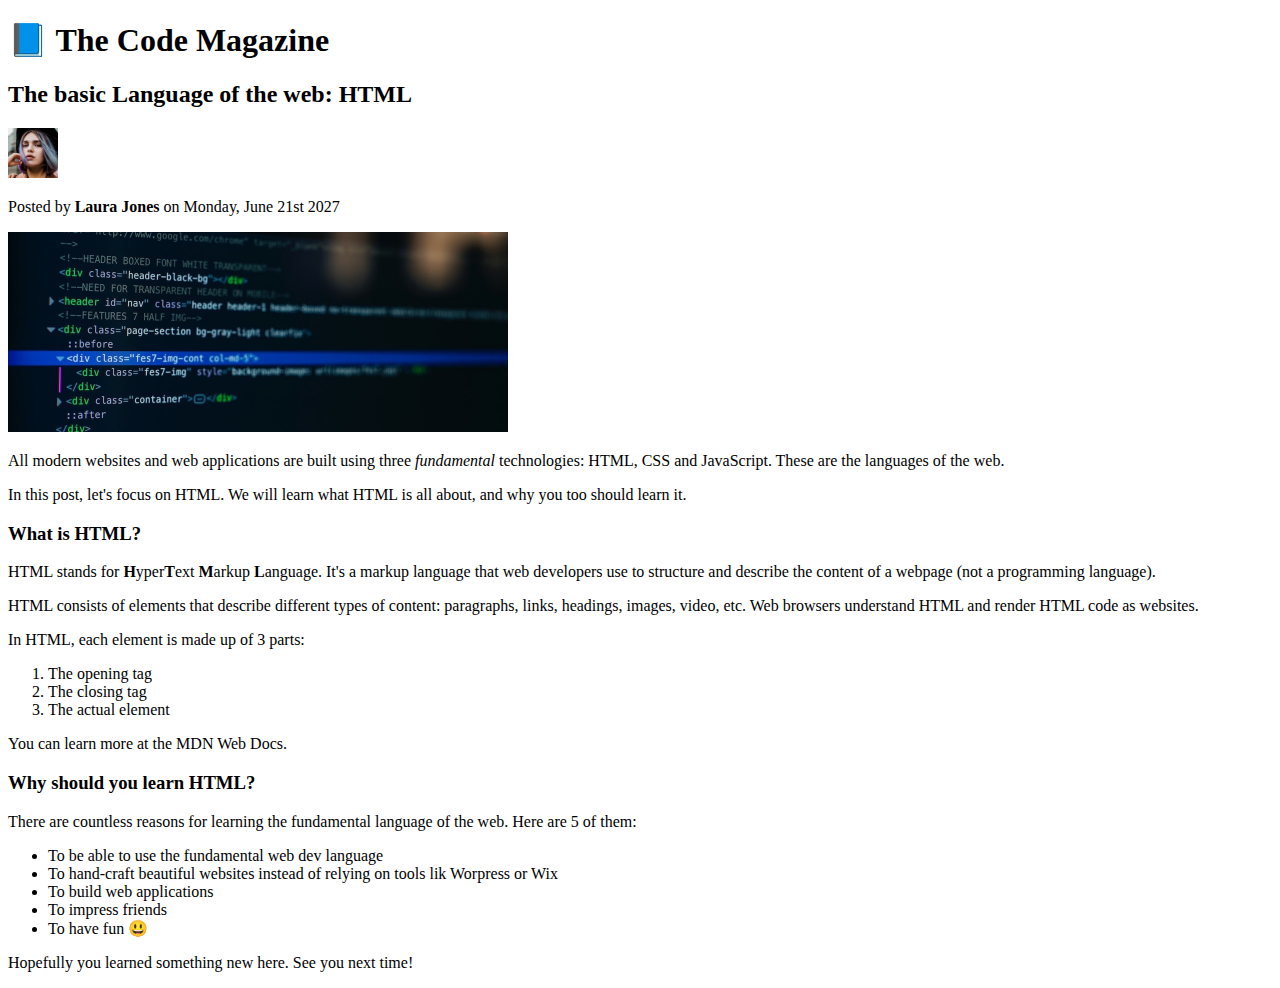
==== index.html @ 5404f1d6 "First commit" ====
<!DOCTYPE html>
<html lang="en">
  <head>
    <meta charset="UTF-8" />
    <title>The basic Language of the web: HTML</title>
  </head>

  <body>
    <h1>📘 The Code Magazine</h1>

    <h2>The basic Language of the web: HTML</h2>

    <img src="laura-jones.jpg" alt="Picture of Laura Jones" height="50" width="50" />

    <p>Posted by <strong>Laura Jones</strong> on Monday, June 21st 2027</p>
    <img src="post-img.jpg" alt="HTML Code on a screen" width="500" height="200" />
    <p>
      All modern websites and web applications are built using three
      <em>fundamental</em>
      technologies: HTML, CSS and JavaScript. These are the languages of the web.
    </p>

    <p>
      In this post, let's focus on HTML. We will learn what HTML is all about, and why you too
      should learn it.
    </p>

    <h3>What is HTML?</h3>

    <p>
      HTML stands for <strong>H</strong>yper<strong>T</strong>ext <strong>M</strong>arkup
      <strong>L</strong>anguage. It's a markup language that web developers use to structure and
      describe the content of a webpage (not a programming language).
    </p>

    <p>
      HTML consists of elements that describe different types of content: paragraphs, links,
      headings, images, video, etc. Web browsers understand HTML and render HTML code as websites.
    </p>
    <p>In HTML, each element is made up of 3 parts:</p>
    <ol>
      <li>The opening tag</li>
      <li>The closing tag</li>
      <li>The actual element</li>
    </ol>
    <p>You can learn more at the MDN Web Docs.</p>

    <h3>Why should you learn HTML?</h3>

    <p>
      There are countless reasons for learning the fundamental language of the web. Here are 5 of
      them:
    </p>

    <ul>
      <li>To be able to use the fundamental web dev language</li>
      <li>To hand-craft beautiful websites instead of relying on tools lik Worpress or Wix</li>
      <li>To build web applications</li>
      <li>To impress friends</li>
      <li>To have fun 😃</li>
    </ul>

    <p>Hopefully you learned something new here. See you next time!</p>
  </body>
</html>
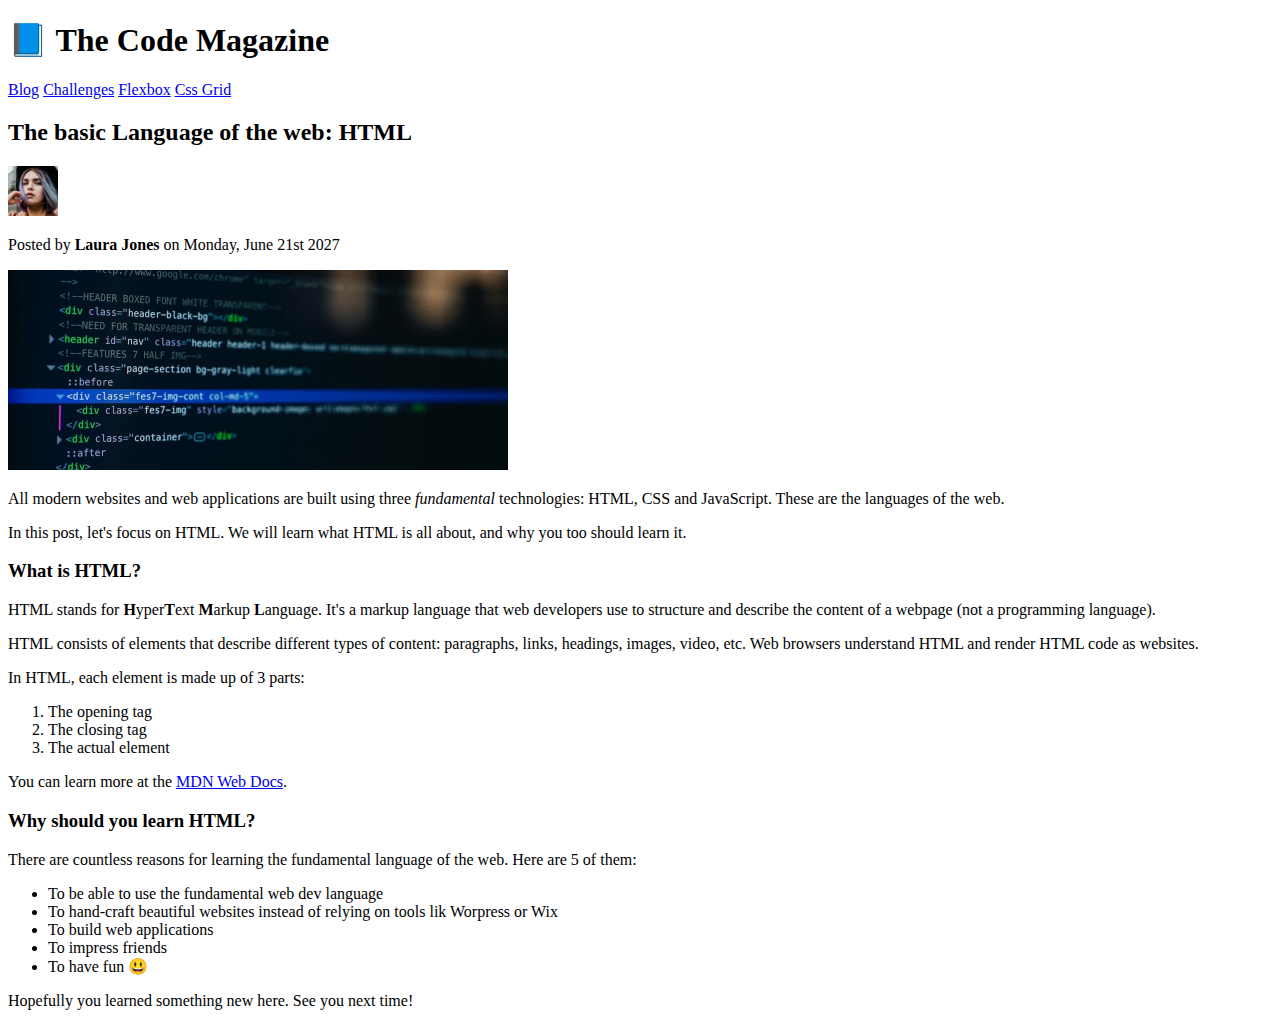
==== commit ba490372: "Hyperlinks inserted" ====
--- a/index.html
+++ b/index.html
@@ -7,6 +7,11 @@
 
   <body>
     <h1>📘 The Code Magazine</h1>
+
+    <a href="blog.html">Blog</a>
+    <a href="#">Challenges</a>
+    <a href="#">Flexbox</a>
+    <a href="#">Css Grid</a>
 
     <h2>The basic Language of the web: HTML</h2>
 
@@ -43,7 +48,11 @@
       <li>The closing tag</li>
       <li>The actual element</li>
     </ol>
-    <p>You can learn more at the MDN Web Docs.</p>
+
+    <p>
+      You can learn more at the
+      <a href="https://developer.mozilla.org/en-US/docs/Web/HTML" target="_blank">MDN Web Docs</a>.
+    </p>
 
     <h3>Why should you learn HTML?</h3>
 
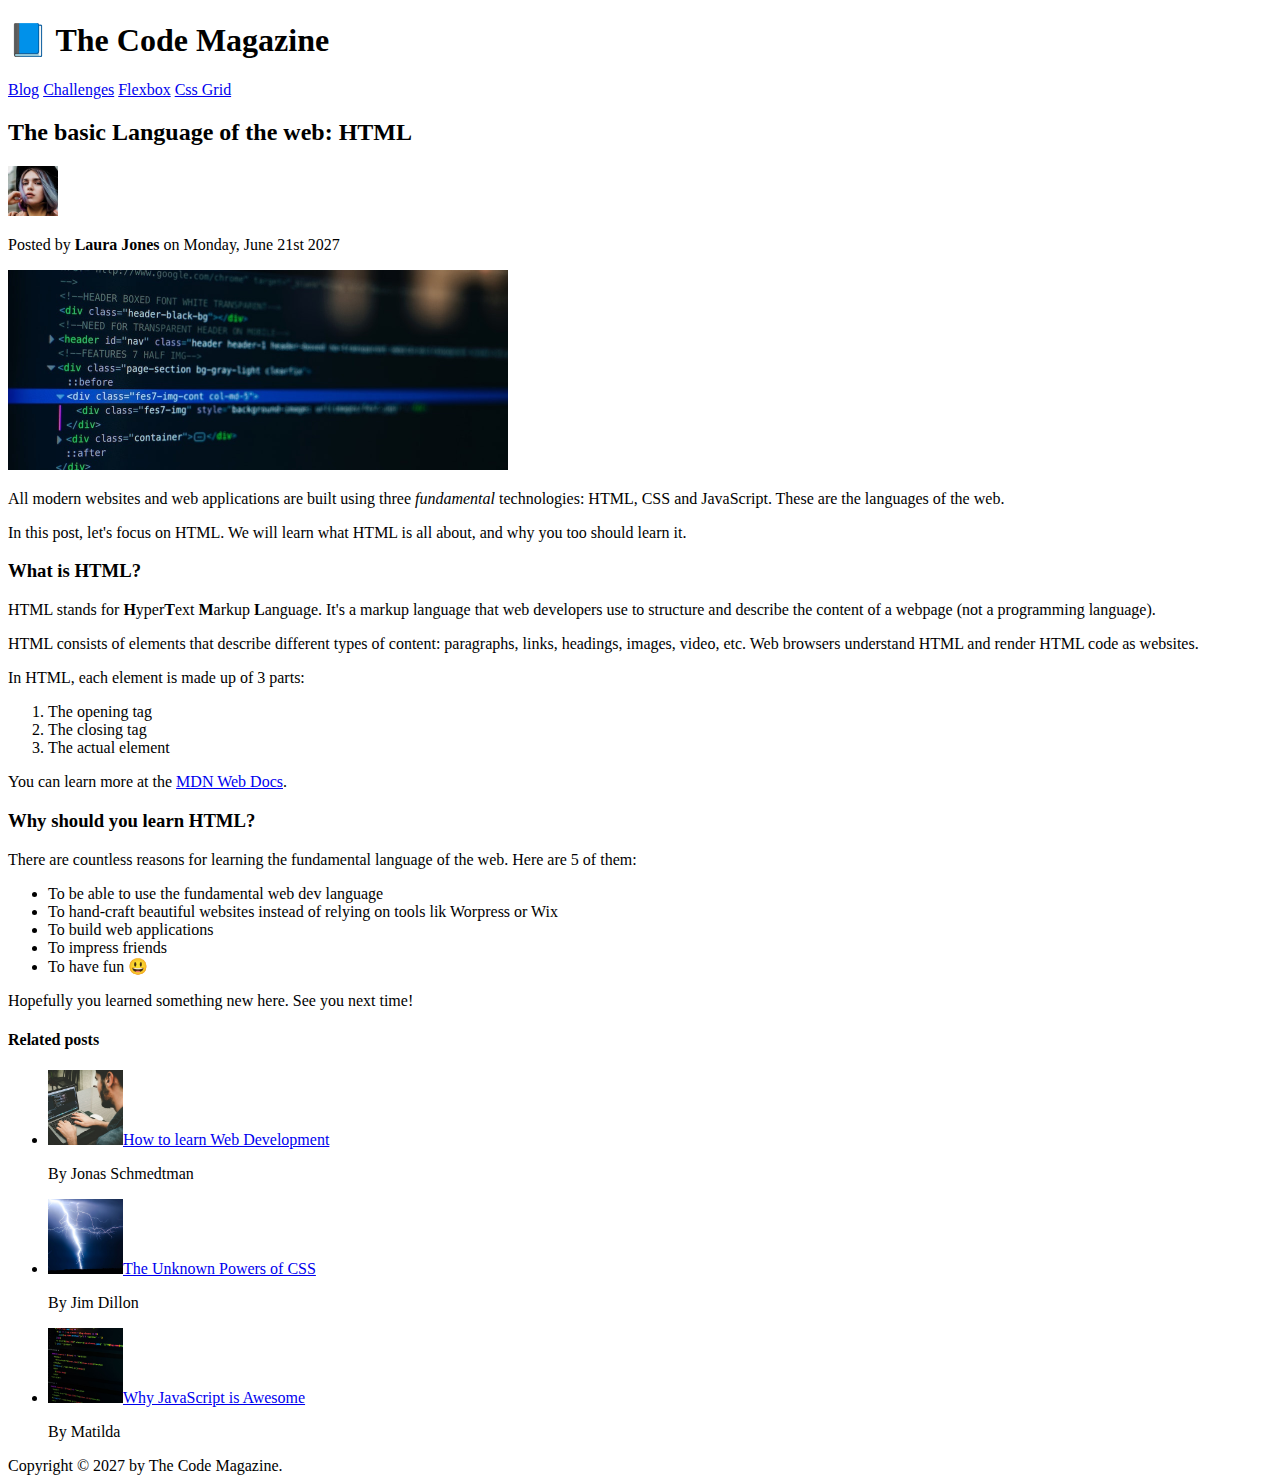
==== commit 3075205a: "Structuring page and added <aside>" ====
--- a/index.html
+++ b/index.html
@@ -6,69 +6,89 @@
   </head>
 
   <body>
-    <h1>📘 The Code Magazine</h1>
+    <header>
+      <h1>📘 The Code Magazine</h1>
 
-    <a href="blog.html">Blog</a>
-    <a href="#">Challenges</a>
-    <a href="#">Flexbox</a>
-    <a href="#">Css Grid</a>
+      <nav>
+        <a href="blog.html">Blog</a>
+        <a href="#">Challenges</a>
+        <a href="#">Flexbox</a>
+        <a href="#">Css Grid</a>
+      </nav>
+    </header>
 
-    <h2>The basic Language of the web: HTML</h2>
+    <article>
+      <h2>The basic Language of the web: HTML</h2>
 
-    <img src="laura-jones.jpg" alt="Picture of Laura Jones" height="50" width="50" />
+      <img src="img/laura-jones.jpg" alt="Picture of Laura Jones" height="50" width="50" />
 
-    <p>Posted by <strong>Laura Jones</strong> on Monday, June 21st 2027</p>
-    <img src="post-img.jpg" alt="HTML Code on a screen" width="500" height="200" />
-    <p>
-      All modern websites and web applications are built using three
-      <em>fundamental</em>
-      technologies: HTML, CSS and JavaScript. These are the languages of the web.
-    </p>
+      <p>Posted by <strong>Laura Jones</strong> on Monday, June 21st 2027</p>
+      <img src="img/post-img.jpg" alt="HTML Code on a screen" width="500" height="200" />
+      <p>
+        All modern websites and web applications are built using three
+        <em>fundamental</em>
+        technologies: HTML, CSS and JavaScript. These are the languages of the web.
+      </p>
 
-    <p>
-      In this post, let's focus on HTML. We will learn what HTML is all about, and why you too
-      should learn it.
-    </p>
+      <p>In this post, let's focus on HTML. We will learn what HTML is all about, and why you too should learn it.</p>
 
-    <h3>What is HTML?</h3>
+      <h3>What is HTML?</h3>
 
-    <p>
-      HTML stands for <strong>H</strong>yper<strong>T</strong>ext <strong>M</strong>arkup
-      <strong>L</strong>anguage. It's a markup language that web developers use to structure and
-      describe the content of a webpage (not a programming language).
-    </p>
+      <p>
+        HTML stands for <strong>H</strong>yper<strong>T</strong>ext <strong>M</strong>arkup <strong>L</strong>anguage.
+        It's a markup language that web developers use to structure and describe the content of a webpage (not a
+        programming language).
+      </p>
 
-    <p>
-      HTML consists of elements that describe different types of content: paragraphs, links,
-      headings, images, video, etc. Web browsers understand HTML and render HTML code as websites.
-    </p>
-    <p>In HTML, each element is made up of 3 parts:</p>
-    <ol>
-      <li>The opening tag</li>
-      <li>The closing tag</li>
-      <li>The actual element</li>
-    </ol>
+      <p>
+        HTML consists of elements that describe different types of content: paragraphs, links, headings, images, video,
+        etc. Web browsers understand HTML and render HTML code as websites.
+      </p>
+      <p>In HTML, each element is made up of 3 parts:</p>
+      <ol>
+        <li>The opening tag</li>
+        <li>The closing tag</li>
+        <li>The actual element</li>
+      </ol>
 
-    <p>
-      You can learn more at the
-      <a href="https://developer.mozilla.org/en-US/docs/Web/HTML" target="_blank">MDN Web Docs</a>.
-    </p>
+      <p>
+        You can learn more at the
+        <a href="https://developer.mozilla.org/en-US/docs/Web/HTML" target="_blank">MDN Web Docs</a>.
+      </p>
 
-    <h3>Why should you learn HTML?</h3>
+      <h3>Why should you learn HTML?</h3>
 
-    <p>
-      There are countless reasons for learning the fundamental language of the web. Here are 5 of
-      them:
-    </p>
+      <p>There are countless reasons for learning the fundamental language of the web. Here are 5 of them:</p>
 
-    <ul>
-      <li>To be able to use the fundamental web dev language</li>
-      <li>To hand-craft beautiful websites instead of relying on tools lik Worpress or Wix</li>
-      <li>To build web applications</li>
-      <li>To impress friends</li>
-      <li>To have fun 😃</li>
-    </ul>
+      <ul>
+        <li>To be able to use the fundamental web dev language</li>
+        <li>To hand-craft beautiful websites instead of relying on tools lik Worpress or Wix</li>
+        <li>To build web applications</li>
+        <li>To impress friends</li>
+        <li>To have fun 😃</li>
+      </ul>
+      <p>Hopefully you learned something new here. See you next time!</p>
+    </article>
+    <aside>
+      <h4>Related posts</h4>
+      <ul>
+        <li>
+          <img src="img/related-1.jpg" alt="Person programming" width="75" height="75" /><a href="#"
+            >How to learn Web Development</a
+          >
+          <p>By Jonas Schmedtman</p>
+        </li>
+        <li>
+          <img src="img/related-2.jpg" alt="" width="75" height="75" /><a href="#">The Unknown Powers of CSS</a>
+          <p>By Jim Dillon</p>
+        </li>
+        <li>
+          <img src="img/related-3.jpg" alt="" width="75" height="75" /><a href="#">Why JavaScript is Awesome</a>
+          <p>By Matilda</p>
+        </li>
+      </ul>
+    </aside>
 
-    <p>Hopefully you learned something new here. See you next time!</p>
+    <footer>Copyright &copy; 2027 by The Code Magazine.</footer>
   </body>
 </html>
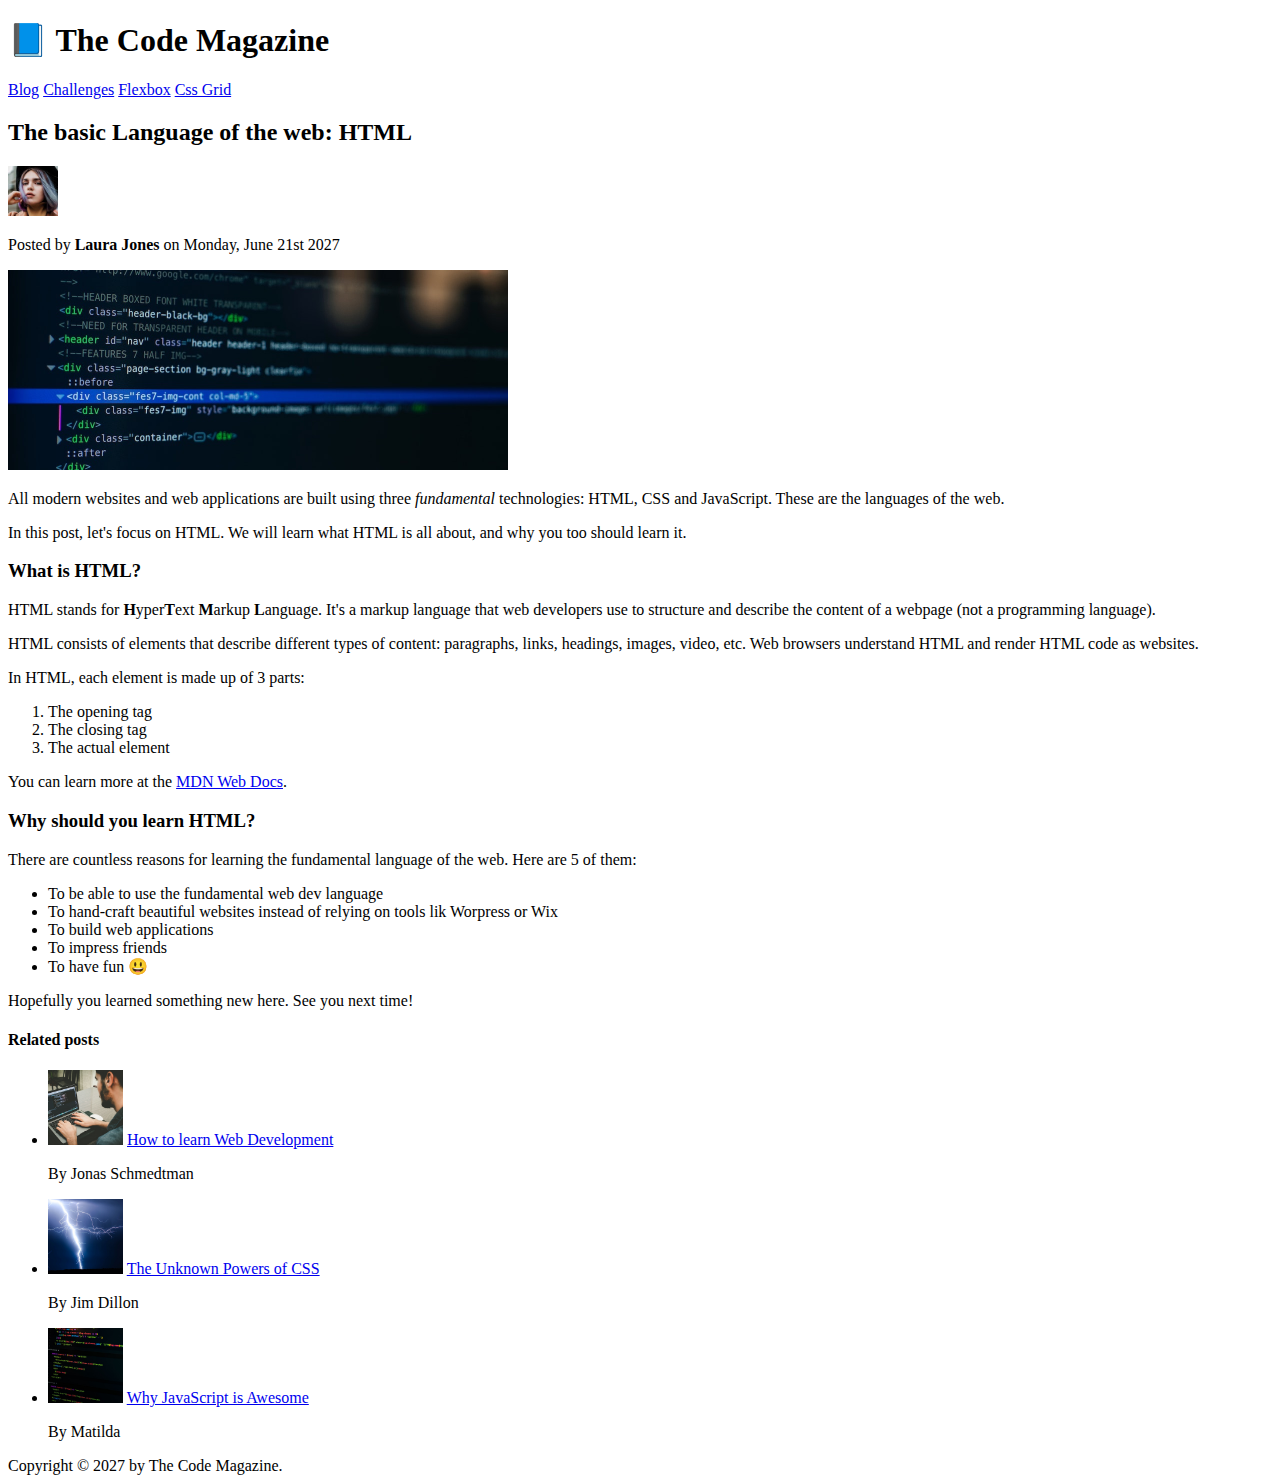
==== commit c7677322: "Minor indantation" ====
--- a/index.html
+++ b/index.html
@@ -11,7 +11,7 @@
 
       <nav>
         <a href="blog.html">Blog</a>
-        <a href="#">Challenges</a>
+        <a href="challenges.html">Challenges</a>
         <a href="#">Flexbox</a>
         <a href="#">Css Grid</a>
       </nav>
@@ -73,17 +73,18 @@
       <h4>Related posts</h4>
       <ul>
         <li>
-          <img src="img/related-1.jpg" alt="Person programming" width="75" height="75" /><a href="#"
-            >How to learn Web Development</a
-          >
+          <img src="img/related-1.jpg" alt="Person programming" width="75" height="75" />
+          <a href="#">How to learn Web Development</a>
           <p>By Jonas Schmedtman</p>
         </li>
         <li>
-          <img src="img/related-2.jpg" alt="" width="75" height="75" /><a href="#">The Unknown Powers of CSS</a>
+          <img src="img/related-2.jpg" alt="Lightning" width="75" height="75" />
+          <a href="#">The Unknown Powers of CSS</a>
           <p>By Jim Dillon</p>
         </li>
         <li>
-          <img src="img/related-3.jpg" alt="" width="75" height="75" /><a href="#">Why JavaScript is Awesome</a>
+          <img src="img/related-3.jpg" alt="JavaScript code on a screen" width="75" height="75" />
+          <a href="#">Why JavaScript is Awesome</a>
           <p>By Matilda</p>
         </li>
       </ul>
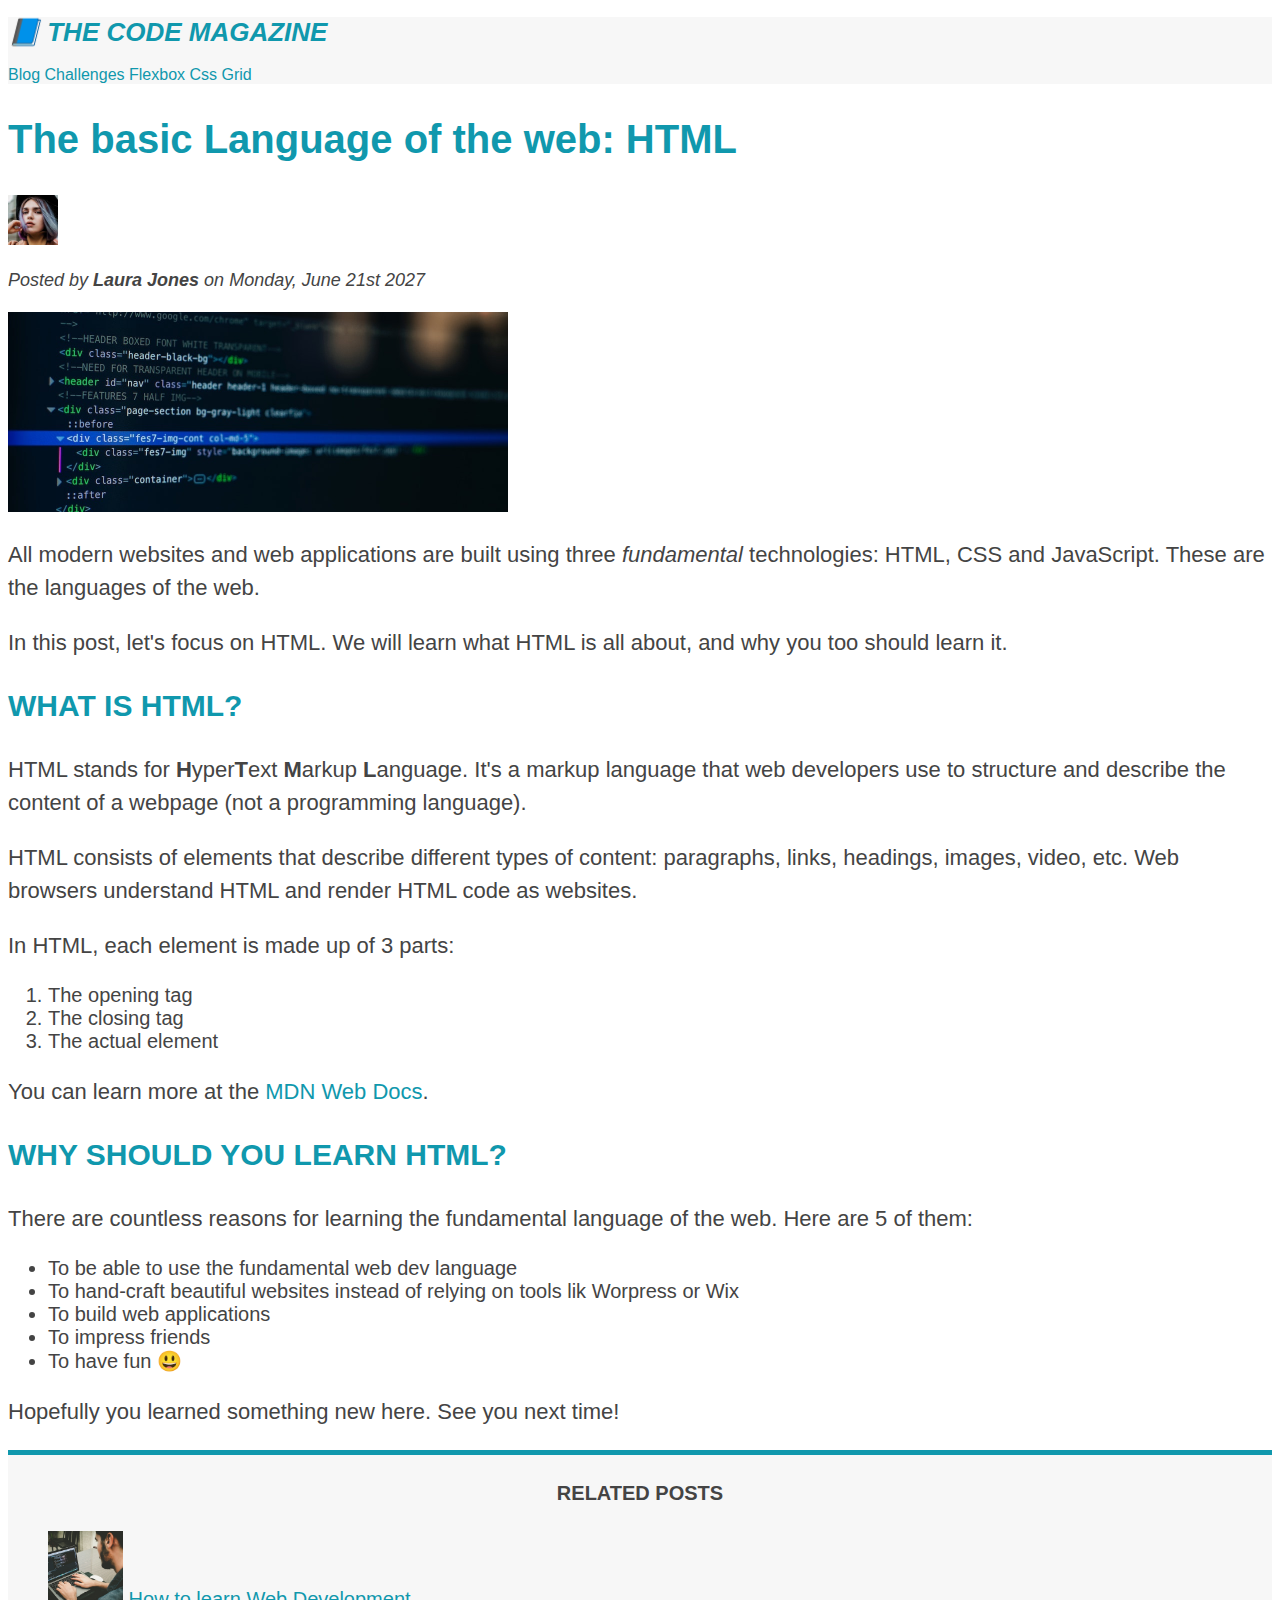
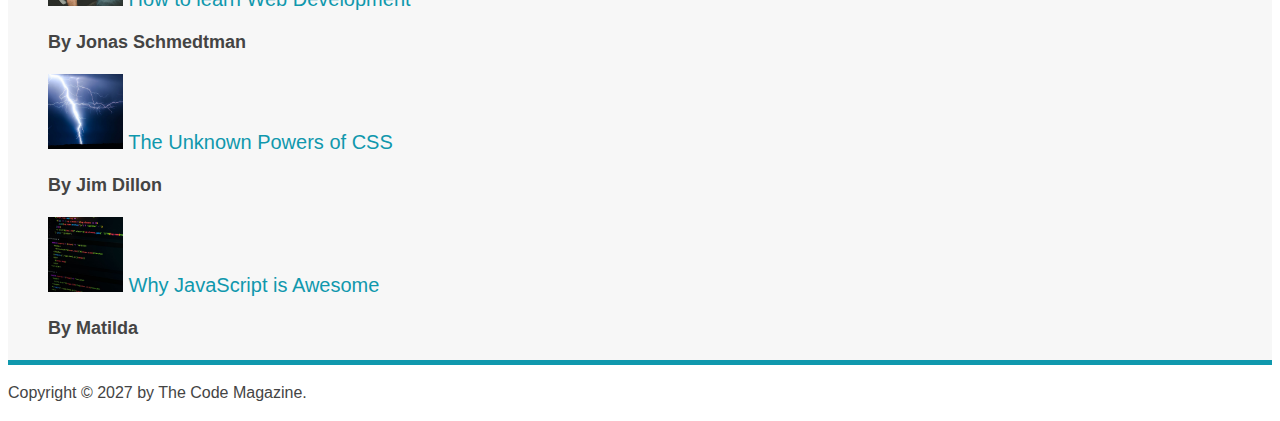
==== commit 918a35d4: "Style added" ====
--- a/index.html
+++ b/index.html
@@ -2,11 +2,13 @@
 <html lang="en">
   <head>
     <meta charset="UTF-8" />
+    <link href="style.css" rel="stylesheet" />
+
     <title>The basic Language of the web: HTML</title>
   </head>
 
   <body>
-    <header>
+    <header class="main-header">
       <h1>📘 The Code Magazine</h1>
 
       <nav>
@@ -18,12 +20,15 @@
     </header>
 
     <article>
-      <h2>The basic Language of the web: HTML</h2>
+      <header>
+        <h2>The basic Language of the web: HTML</h2>
 
-      <img src="img/laura-jones.jpg" alt="Picture of Laura Jones" height="50" width="50" />
+        <img src="img/laura-jones.jpg" alt="Picture of Laura Jones" height="50" width="50" />
 
-      <p>Posted by <strong>Laura Jones</strong> on Monday, June 21st 2027</p>
-      <img src="img/post-img.jpg" alt="HTML Code on a screen" width="500" height="200" />
+        <p id="author">Posted by <strong>Laura Jones</strong> on Monday, June 21st 2027</p>
+        <img src="img/post-img.jpg" alt="HTML Code on a screen" width="500" height="200" />
+      </header>
+
       <p>
         All modern websites and web applications are built using three
         <em>fundamental</em>
@@ -69,27 +74,30 @@
       </ul>
       <p>Hopefully you learned something new here. See you next time!</p>
     </article>
+
     <aside>
       <h4>Related posts</h4>
-      <ul>
+      <ul class="related">
         <li>
           <img src="img/related-1.jpg" alt="Person programming" width="75" height="75" />
           <a href="#">How to learn Web Development</a>
-          <p>By Jonas Schmedtman</p>
+          <p class="related-author">By Jonas Schmedtman</p>
         </li>
         <li>
           <img src="img/related-2.jpg" alt="Lightning" width="75" height="75" />
           <a href="#">The Unknown Powers of CSS</a>
-          <p>By Jim Dillon</p>
+          <p class="related-author">By Jim Dillon</p>
         </li>
         <li>
           <img src="img/related-3.jpg" alt="JavaScript code on a screen" width="75" height="75" />
           <a href="#">Why JavaScript is Awesome</a>
-          <p>By Matilda</p>
+          <p class="related-author">By Matilda</p>
         </li>
       </ul>
     </aside>
 
-    <footer>Copyright &copy; 2027 by The Code Magazine.</footer>
+    <footer>
+      <p id="copyright">Copyright &copy; 2027 by The Code Magazine.</p>
+    </footer>
   </body>
 </html>
--- a/style.css
+++ b/style.css
@@ -0,0 +1,108 @@
+body {
+  font-family: sans-serif;
+  color: #444;
+}
+
+h1,
+h2,
+h3 {
+  color: #1098ad;
+}
+
+h1 {
+  font-size: 26px;
+  text-transform: uppercase;
+  font-style: italic;
+}
+
+h2 {
+  font-size: 40px;
+}
+
+h3 {
+  font-size: 30px;
+  text-transform: uppercase;
+}
+
+h4 {
+  font-size: 20px;
+  text-transform: uppercase;
+  text-align: center;
+}
+
+p {
+  font-size: 22px;
+  line-height: 1.5;
+}
+
+li {
+  font-size: 20px;
+}
+
+/* footer p {
+  font-size: 16px;
+}
+
+
+article header p {
+  font-style: italic;
+} */
+
+#author {
+  font-style: italic;
+  font-size: 18px;
+}
+
+#copyright {
+  font-size: 16px;
+}
+
+.related-author {
+  font-size: 18px;
+  font-weight: bold;
+}
+
+.related {
+  list-style: none;
+}
+
+.main-header {
+  background-color: #f7f7f7;
+}
+
+/* border: width style color;
+aside {
+  background-color: #f7f7f7;
+  border: 5px solid #1098ad;
+} */
+
+aside {
+  background-color: #f7f7f7;
+  border-top: 5px solid #1098ad;
+  border-bottom: 5px solid #1098ad;
+}
+
+/* li:nth-child(2) {
+  font-weight: bold;
+} */
+
+/* Styling Links */
+a:link {
+  color: #1098ad;
+  text-decoration: none;
+}
+
+a:visited {
+  color: #1098ad;
+}
+
+a:hover {
+  color: orangered;
+  font-weight: bold;
+  text-decoration: underline orangered;
+}
+
+a:active {
+  background-color: black;
+  font-style: italic;
+}
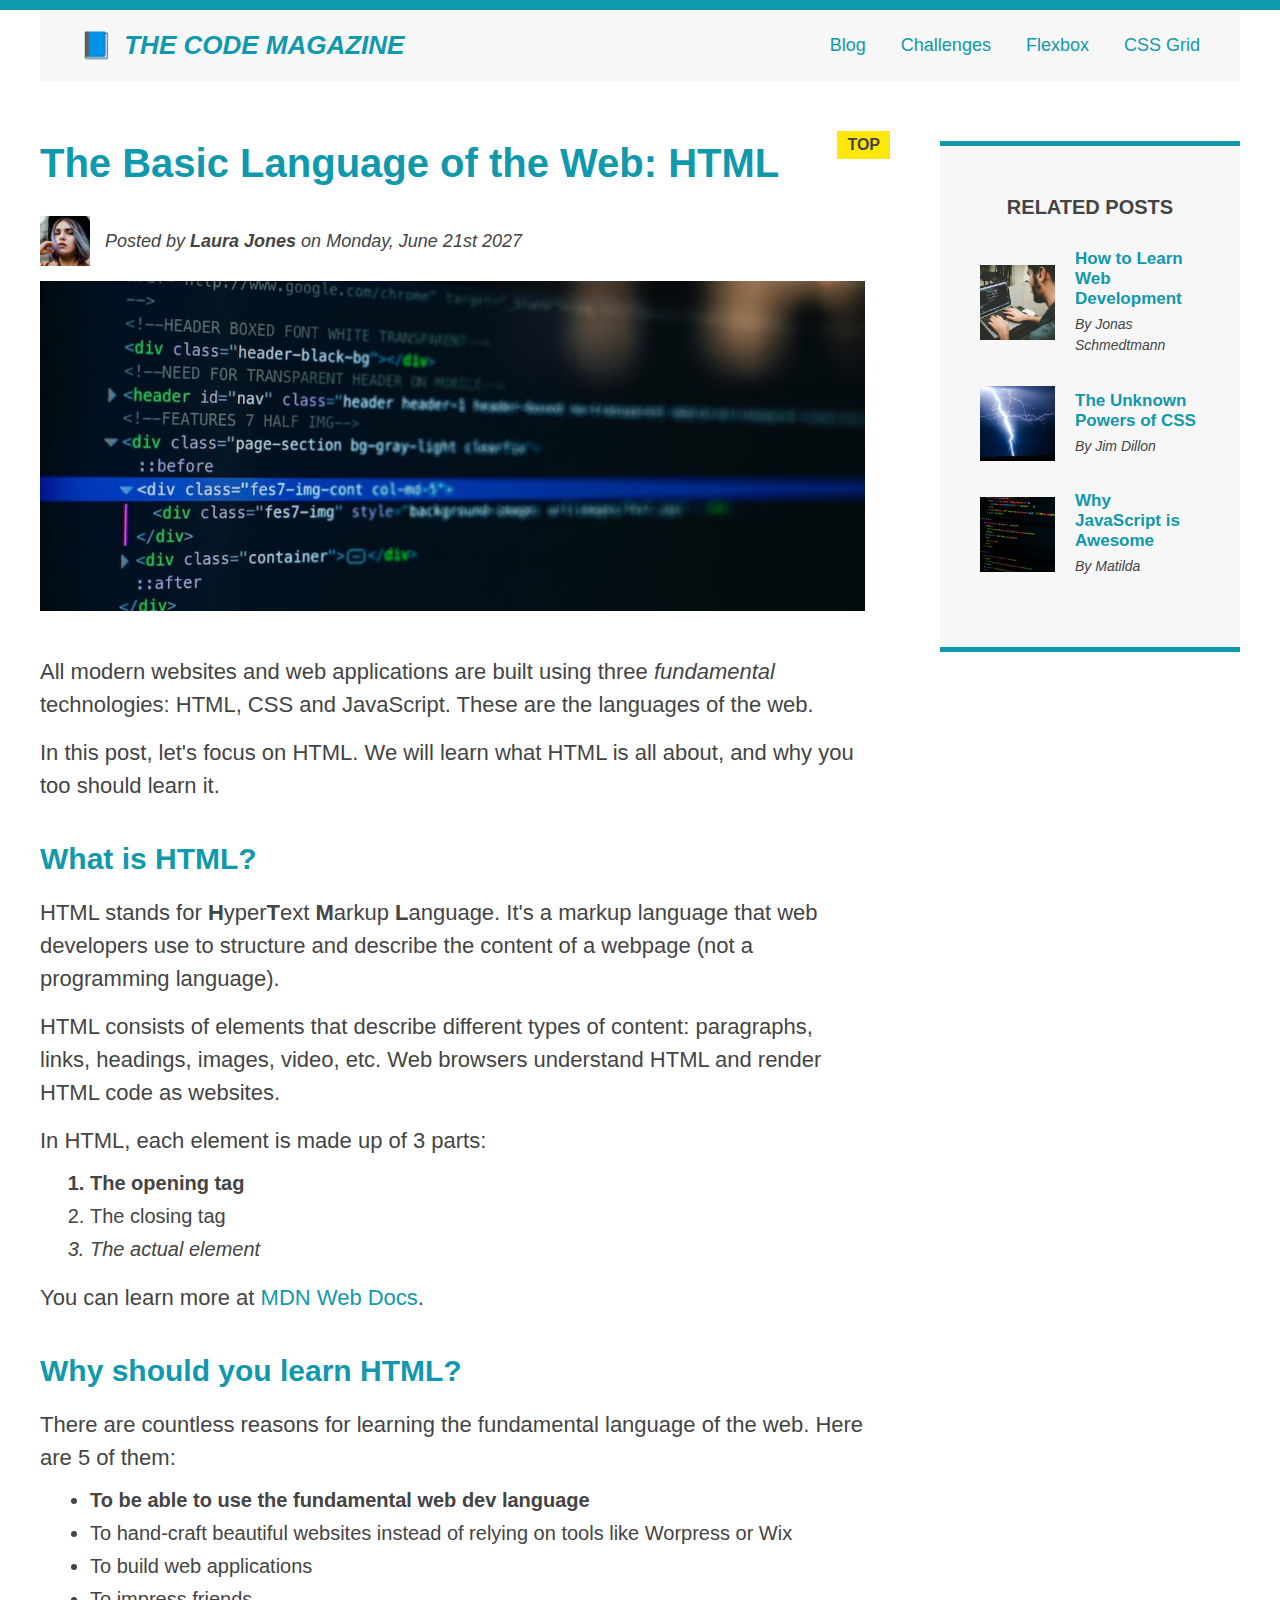
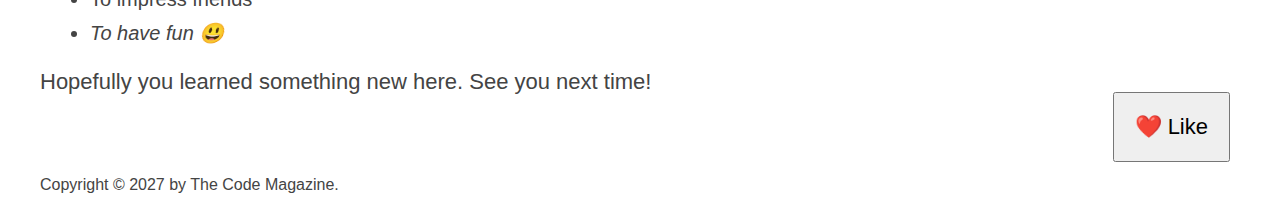
==== commit 81494071: "Finished" ====
--- a/index.html
+++ b/index.html
@@ -1,103 +1,151 @@
 <!DOCTYPE html>
 <html lang="en">
-  <head>
-    <meta charset="UTF-8" />
-    <link href="style.css" rel="stylesheet" />
 
-    <title>The basic Language of the web: HTML</title>
-  </head>
+<head>
+  <meta charset="UTF-8" />
+  <link href="style.css" rel="stylesheet" />
 
-  <body>
-    <header class="main-header">
+  <title>The Basic Language of the Web: HTML</title>
+</head>
+
+<body>
+  <!--
+    <h1>The Basic Language of the Web: HTML</h1>
+    <h2>The Basic Language of the Web: HTML</h2>
+    <h3>The Basic Language of the Web: HTML</h3>
+    <h4>The Basic Language of the Web: HTML</h4>
+    <h5>The Basic Language of the Web: HTML</h5>
+    <h6>The Basic Language of the Web: HTML</h6>
+    -->
+
+  <div class="container">
+    <header class="main-header clearfix">
       <h1>📘 The Code Magazine</h1>
 
       <nav>
+        <!-- <strong>This is the navigation</strong> -->
         <a href="blog.html">Blog</a>
-        <a href="challenges.html">Challenges</a>
-        <a href="#">Flexbox</a>
-        <a href="#">Css Grid</a>
+        <a href="#">Challenges</a>
+        <a href="flexbox.html">Flexbox</a>
+        <a href="css-grid.html">CSS Grid</a>
       </nav>
+
+      <!-- <div class="clear"></div> -->
     </header>
 
+    <!-- ONLY NECESSARY FOR FLEXBOX -->
+    <!-- <div class="row"> -->
     <article>
-      <header>
-        <h2>The basic Language of the web: HTML</h2>
+      <header class="post-header">
+        <h2>The Basic Language of the Web: HTML</h2>
 
-        <img src="img/laura-jones.jpg" alt="Picture of Laura Jones" height="50" width="50" />
+        <div class="author-box">
+          <img src="img/laura-jones.jpg" alt="Headshot of Laura Jones" height="50" width="50" class="author-img" />
 
-        <p id="author">Posted by <strong>Laura Jones</strong> on Monday, June 21st 2027</p>
-        <img src="img/post-img.jpg" alt="HTML Code on a screen" width="500" height="200" />
+          <p id="author" class="author">
+            Posted by <strong>Laura Jones</strong> on Monday, June 21st 2027
+          </p>
+        </div>
+
+        <img src="img/post-img.jpg" alt="HTML code on a screen" width="500" height="200" class="post-img" />
+        <button>❤️ Like</button>
       </header>
 
       <p>
         All modern websites and web applications are built using three
         <em>fundamental</em>
-        technologies: HTML, CSS and JavaScript. These are the languages of the web.
-      </p>
-
-      <p>In this post, let's focus on HTML. We will learn what HTML is all about, and why you too should learn it.</p>
-
-      <h3>What is HTML?</h3>
-
-      <p>
-        HTML stands for <strong>H</strong>yper<strong>T</strong>ext <strong>M</strong>arkup <strong>L</strong>anguage.
-        It's a markup language that web developers use to structure and describe the content of a webpage (not a
-        programming language).
+        technologies: HTML, CSS and JavaScript. These are the languages of the
+        web.
       </p>
 
       <p>
-        HTML consists of elements that describe different types of content: paragraphs, links, headings, images, video,
-        etc. Web browsers understand HTML and render HTML code as websites.
+        In this post, let's focus on HTML. We will learn what HTML is all
+        about, and why you too should learn it.
+      </p>
+
+      <h3>What is HTML?</h3>
+      <p>
+        HTML stands for <strong>H</strong>yper<strong>T</strong>ext
+        <strong>M</strong>arkup <strong>L</strong>anguage. It's a markup
+        language that web developers use to structure and describe the content
+        of a webpage (not a programming language).
+      </p>
+      <p>
+        HTML consists of elements that describe different types of content:
+        paragraphs, links, headings, images, video, etc. Web browsers
+        understand HTML and render HTML code as websites.
       </p>
       <p>In HTML, each element is made up of 3 parts:</p>
+
       <ol>
-        <li>The opening tag</li>
+        <li class="first-li">The opening tag</li>
         <li>The closing tag</li>
         <li>The actual element</li>
       </ol>
 
       <p>
-        You can learn more at the
+        You can learn more at
         <a href="https://developer.mozilla.org/en-US/docs/Web/HTML" target="_blank">MDN Web Docs</a>.
       </p>
 
       <h3>Why should you learn HTML?</h3>
 
-      <p>There are countless reasons for learning the fundamental language of the web. Here are 5 of them:</p>
+      <p>
+        There are countless reasons for learning the fundamental language of
+        the web. Here are 5 of them:
+      </p>
 
       <ul>
-        <li>To be able to use the fundamental web dev language</li>
-        <li>To hand-craft beautiful websites instead of relying on tools lik Worpress or Wix</li>
+        <li class="first-li">
+          To be able to use the fundamental web dev language
+        </li>
+        <li>
+          To hand-craft beautiful websites instead of relying on tools like
+          Worpress or Wix
+        </li>
         <li>To build web applications</li>
         <li>To impress friends</li>
         <li>To have fun 😃</li>
       </ul>
+
       <p>Hopefully you learned something new here. See you next time!</p>
     </article>
 
     <aside>
       <h4>Related posts</h4>
+
       <ul class="related">
-        <li>
+        <li class="related-post">
           <img src="img/related-1.jpg" alt="Person programming" width="75" height="75" />
-          <a href="#">How to learn Web Development</a>
-          <p class="related-author">By Jonas Schmedtman</p>
+          <div>
+            <a href="#" class="related-link">How to Learn Web Development</a>
+            <p class="related-author">By Jonas Schmedtmann</p>
+          </div>
         </li>
-        <li>
+        <li class="related-post">
           <img src="img/related-2.jpg" alt="Lightning" width="75" height="75" />
-          <a href="#">The Unknown Powers of CSS</a>
-          <p class="related-author">By Jim Dillon</p>
+          <div>
+            <a href="#" class="related-link">The Unknown Powers of CSS</a>
+            <p class="related-author">By Jim Dillon</p>
+          </div>
         </li>
-        <li>
+        <li class="related-post">
           <img src="img/related-3.jpg" alt="JavaScript code on a screen" width="75" height="75" />
-          <a href="#">Why JavaScript is Awesome</a>
-          <p class="related-author">By Matilda</p>
+          <div>
+            <a href="#" class="related-link">Why JavaScript is Awesome</a>
+            <p class="related-author">By Matilda</p>
+          </div>
         </li>
       </ul>
     </aside>
+    <!-- </div> -->
 
     <footer>
-      <p id="copyright">Copyright &copy; 2027 by The Code Magazine.</p>
+      <p id="copyright" class="copyright text">
+        Copyright &copy; 2027 by The Code Magazine.
+      </p>
     </footer>
-  </body>
-</html>
+  </div>
+</body>
+
+</html>--- a/style.css
+++ b/style.css
@@ -1,8 +1,58 @@
+* {
+  /* border-top: 10px solid #1098ad; */
+  margin: 0;
+  padding: 0;
+  box-sizing: border-box;
+}
+
+/* PAGE SECTIONS */
 body {
+  color: #444;
   font-family: sans-serif;
-  color: #444;
-}
-
+
+  border-top: 10px solid #1098ad;
+  position: relative;
+}
+
+.container {
+  width: 1200px;
+  /* margin-left: auto;
+  margin-right: auto; */
+  margin: 0 auto;
+}
+
+.main-header {
+  background-color: #f7f7f7;
+  /* padding: 20px;
+  padding-left: 40px;
+  padding-right: 40px; */
+  padding: 20px 40px;
+  /* margin-bottom: 60px; */
+  /* height: 80px; */
+}
+
+nav {
+  font-size: 18px;
+  /* text-align: center; */
+}
+
+article {
+  /* margin-bottom: 60px; */
+}
+
+.post-header {
+  margin-bottom: 40px;
+  /* position: relative; */
+}
+
+aside {
+  background-color: #f7f7f7;
+  border-top: 5px solid #1098ad;
+  border-bottom: 5px solid #1098ad;
+  padding: 50px 40px;
+}
+
+/* SMALLER ELEMENTS */
 h1,
 h2,
 h3 {
@@ -17,34 +67,49 @@
 
 h2 {
   font-size: 40px;
+  margin-bottom: 30px;
 }
 
 h3 {
   font-size: 30px;
-  text-transform: uppercase;
+  margin-bottom: 20px;
+  margin-top: 40px;
 }
 
 h4 {
   font-size: 20px;
   text-transform: uppercase;
   text-align: center;
+  margin-bottom: 30px;
 }
 
 p {
   font-size: 22px;
   line-height: 1.5;
+  margin-bottom: 15px;
+}
+
+ul,
+ol {
+  margin-left: 50px;
+  margin-bottom: 20px;
 }
 
 li {
   font-size: 20px;
+  margin-bottom: 10px;
+  /* display: inline; */
+}
+
+li:last-child {
+  margin-bottom: 0;
 }
 
 /* footer p {
   font-size: 16px;
-}
-
-
-article header p {
+} */
+
+/* article header p {
   font-style: italic;
 } */
 
@@ -62,37 +127,48 @@
   font-weight: bold;
 }
 
+/* ul {
+  list-style: none;
+} */
+
 .related {
   list-style: none;
-}
-
-.main-header {
-  background-color: #f7f7f7;
-}
-
-/* border: width style color;
-aside {
-  background-color: #f7f7f7;
-  border: 5px solid #1098ad;
-} */
-
-aside {
-  background-color: #f7f7f7;
-  border-top: 5px solid #1098ad;
-  border-bottom: 5px solid #1098ad;
-}
-
-/* li:nth-child(2) {
-  font-weight: bold;
-} */
-
-/* Styling Links */
+  margin-left: 0;
+}
+
+body {
+  /* background-color: orangered; */
+}
+
+/* .first-li {
+  font-weight: bold;
+} */
+
+li:first-child {
+  font-weight: bold;
+}
+
+li:last-child {
+  font-style: italic;
+}
+
+li:nth-child(even) {
+  /* color: red; */
+}
+
+/* Misconception: this won't work! */
+article p:first-child {
+  color: red;
+}
+
+/* Styling links */
 a:link {
   color: #1098ad;
   text-decoration: none;
 }
 
 a:visited {
+  /* color: #777; */
   color: #1098ad;
 }
 
@@ -106,3 +182,217 @@
   background-color: black;
   font-style: italic;
 }
+
+/* LVHA */
+
+.post-img {
+  width: 100%;
+  height: auto;
+}
+
+nav a:link {
+  /* background-color: orangered;
+  margin: 20px;
+  padding: 20px;
+
+  display: block; */
+
+  margin-right: 30px;
+  display: inline-block;
+}
+
+nav a:link:last-child {
+  margin-right: 0;
+}
+
+button {
+  font-size: 22px;
+  padding: 20px;
+  cursor: pointer;
+
+  position: absolute;
+  /* top: 50px;
+  left: 50px; */
+  bottom: 50px;
+  right: 50px;
+}
+
+h1::first-letter {
+  font-style: normal;
+  margin-right: 5px;
+}
+
+h3+p::first-line {
+  /* color: red; */
+}
+
+h2 {
+  /* background-color: orange; */
+  position: relative;
+}
+
+h2::before {
+  content: "TOP";
+  background-color: #ffe70e;
+  color: #444;
+  font-size: 16px;
+  font-weight: bold;
+  display: inline-block;
+  padding: 5px 10px;
+  position: absolute;
+  top: -10px;
+  right: -25px;
+}
+
+/* Resolving conflicts */
+/* #copyright {
+  color: red;
+}
+
+.copyright {
+  color: blue;
+}
+
+.text {
+  color: yellow;
+}
+
+footer p {
+  color: green !important;
+} */
+
+/* nav a:link,
+nav p {
+  font-size: 18px;
+} */
+
+/* FLOATS */
+/*
+.author-img {
+  float: left;
+  margin-bottom: 20px;
+}
+
+.author {
+  float: left;
+  margin-top: 10px;
+  margin-left: 20px;
+}
+
+h1 {
+  float: left;
+}
+
+nav {
+  float: right;
+}
+
+.clear {
+  clear: both;
+}
+
+.clearfix::after {
+  clear: both;
+  content: "";
+  display: block;
+}
+
+article {
+  width: 825px;
+  float: left;
+}
+
+aside {
+  width: 300px;
+  float: right;
+}
+
+footer {
+  clear: both;
+}
+*/
+
+/* FLEXBOX */
+.main-header {
+  display: flex;
+  align-items: center;
+  justify-content: space-between;
+}
+
+.author-box {
+  display: flex;
+  align-items: center;
+  margin-bottom: 15px;
+}
+
+.author {
+  margin-bottom: 0;
+  margin-left: 15px;
+}
+
+.related-post {
+  display: flex;
+  align-items: center;
+  gap: 20px;
+  margin-bottom: 30px;
+}
+
+.related-link:link {
+  font-size: 17px;
+  font-weight: bold;
+  font-style: normal;
+  margin-bottom: 5px;
+  display: block;
+}
+
+.related-author {
+  margin-bottom: 0;
+  font-size: 14px;
+  font-weight: normal;
+  font-style: italic;
+}
+
+/* FLEXBOX LAYOUT */
+/* .row {
+  display: flex;
+  align-items: flex-start;
+  gap: 75px;
+  margin-bottom: 60px;
+}
+
+article {
+  flex: 1;
+  margin-bottom: 0;
+}
+
+aside {
+  
+  DEFAULTS:
+  flex-grow: 0;
+  flex-shrink: 1;
+  flex-basis: auto;
+
+  flex: 0 0 300px;
+} */
+
+/* CSS GRID LAYOUT */
+.container {
+  display: grid;
+  grid-template-columns: 1fr 300px;
+  column-gap: 75px;
+  row-gap: 60px;
+  align-items: start;
+}
+
+.main-header {
+  /* grid-column: 1 / span 2; */
+  grid-column: 1 / -1;
+}
+
+article {}
+
+aside {}
+
+footer {
+  grid-column: 1 / -1;
+}